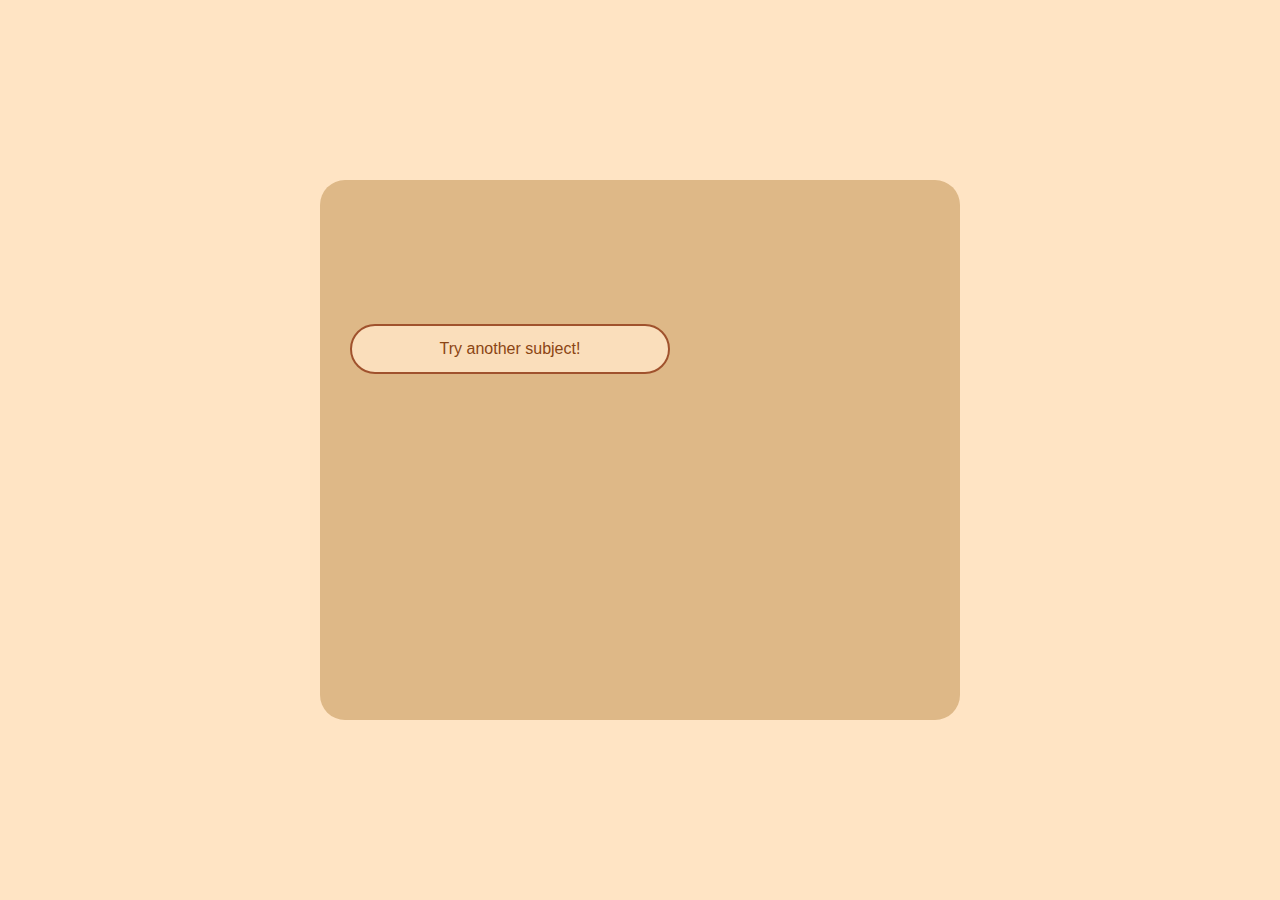
==== end-quiz.html @ db1ab34e "change game functions to be more generic" ====
<!DOCTYPE html>
<html lang="en">
<head>
    <meta charset="UTF-8">
    <meta http-equiv="X-UA-Compatible" content="IE=edge">
    <meta name="viewport" content="width=device-width, initial-scale=1.0">
    <link rel="icon" type="image/png" sizes="32x32" href="assets/images/favicon-32x32.png">
    <link rel="icon" type="image/png" sizes="16x16" href="assets/images/favicon-16x16.png">
    <link rel="stylesheet" href="assets/css/style.css">
    <title>General Knowledge</title>
</head>
<body>
    <div class="container">
    <h1 id="gen-result-message"></h1>
    <button onclick="saveGenScore(event)" id="save-gen-score" type="submit" class="submit">
        Try another subject!
    </button>
    </div>
    <script src="assets/js/script.js"></script>
</body>
</html>
---- assets/css/style.css ----
/* google font */
@import url('https://fonts.googleapis.com/css2?family=Quicksand&display=swap');


/* general text styling */
body {
    font-family: Quicksand, sans-serif;
    background-color: #FFE4C4;
}

h1 {
    font-size: xxx-large;
    color: #A0522D;
    padding: 25px;
    text-align: center;
}

h2 {
    font-size: x-large;
    color: #A0522D;
    text-align: center;
    text-transform: uppercase;
}

h3 {
    font-size: x-large;
    color: #8B4513;
    text-align: center;
}

.intro-titles {
    margin:0;
    padding:0;
}

/* homepage container */
.container {
    top: 50%;
    left: 50%;
    width: 50%;
    height: 60%;
    transform: translate(-50%, -50%);
    background-color: #DEB887;
    position: fixed;
    border-radius: 25px;
}

/* inital page name form */
form {
    text-align: center;
    padding: 10%;
}

.name {
    background: transparent;
    border: 1px solid black;
    border-radius: 25px;
    width: 50%;
    height: 40px;
}

.submit {
    margin: 30px;
    height: 50px;
    width: 50%;
    font-size: medium;
    background-color: #ffe4c4d9;
}

.submit:hover {
    background-color: #A0522D;
    color: white;
    cursor: pointer;
}


/* quiz container */
.quiz-container {
    top: 50%;
    left: 50%;
    width: 75%;
    height: 75%;
    transform: translate(-50%, -50%);
    background-color: #DEB887;
    position: fixed;
    border-radius: 25px;
}

/* quiz text inputs */
div button {
    color: #8B4513;
    background-color: #ffe4c4d9;
    border: 2px solid #A0522D;
    width: 75%;
    margin: 5%;
    border-radius: 25px;
    margin: 5px 13%;
    height: 100px;
}

button a {
    text-decoration: none;
}

h1 h2 {
    vertical-align: middle;
}

div h2:hover{
    color: #808000;
}


.correct {
    background-color: green;
}

.incorrect {
    background-color: red;
}
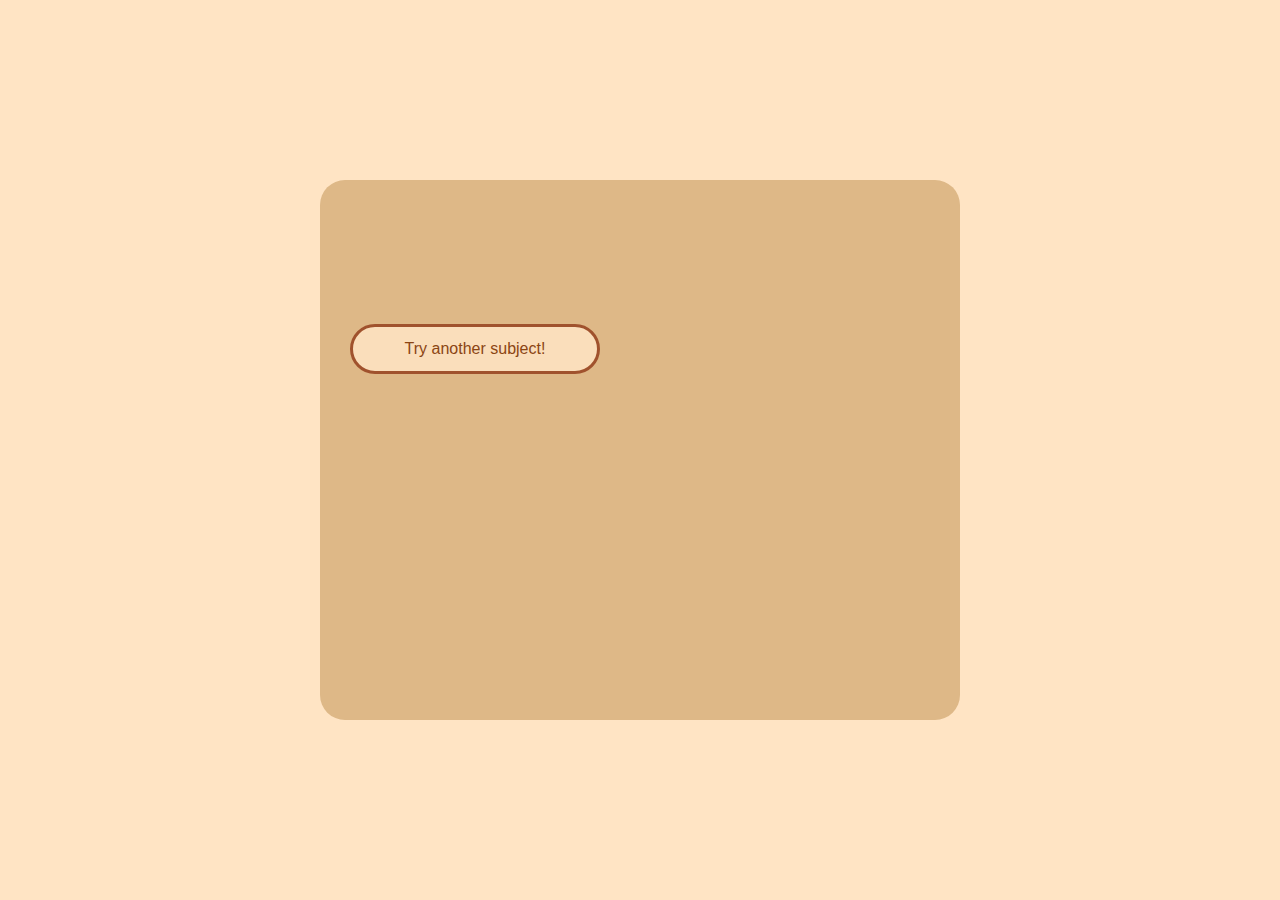
==== commit 13849097: "add footer" ====
--- a/end-quiz.html
+++ b/end-quiz.html
@@ -11,8 +11,8 @@
 </head>
 <body>
     <div class="container">
-    <h1 id="gen-result-message"></h1>
-    <button onclick="saveGenScore(event)" id="save-gen-score" type="submit" class="submit">
+    <h1 id="result-message"></h1>
+    <button onclick="nextSubject(event)" type="submit" class="submit">
         Try another subject!
     </button>
     </div>
--- a/assets/css/style.css
+++ b/assets/css/style.css
@@ -29,7 +29,7 @@
 }
 
 .intro-titles {
-    margin:0;
+    margin:50px;
     padding:0;
 }
 
@@ -53,18 +53,24 @@
 
 .name {
     background: transparent;
-    border: 1px solid black;
+    border: 3px solid #A0522D;
     border-radius: 25px;
-    width: 50%;
+    width: 240px;
     height: 40px;
+}
+
+input::placeholder {
+    text-align: center;
+    color: #404040;
 }
 
 .submit {
     margin: 30px;
     height: 50px;
-    width: 50%;
+    width: 250px;
     font-size: medium;
     background-color: #ffe4c4d9;
+    border: 3px solid #A0522D;
 }
 
 .submit:hover {
@@ -118,3 +124,11 @@
 .incorrect {
     background-color: red;
 }
+
+footer {
+    text-align: center;
+    position: fixed;
+    left: 0;
+    bottom: 0;
+    width: 100%;
+}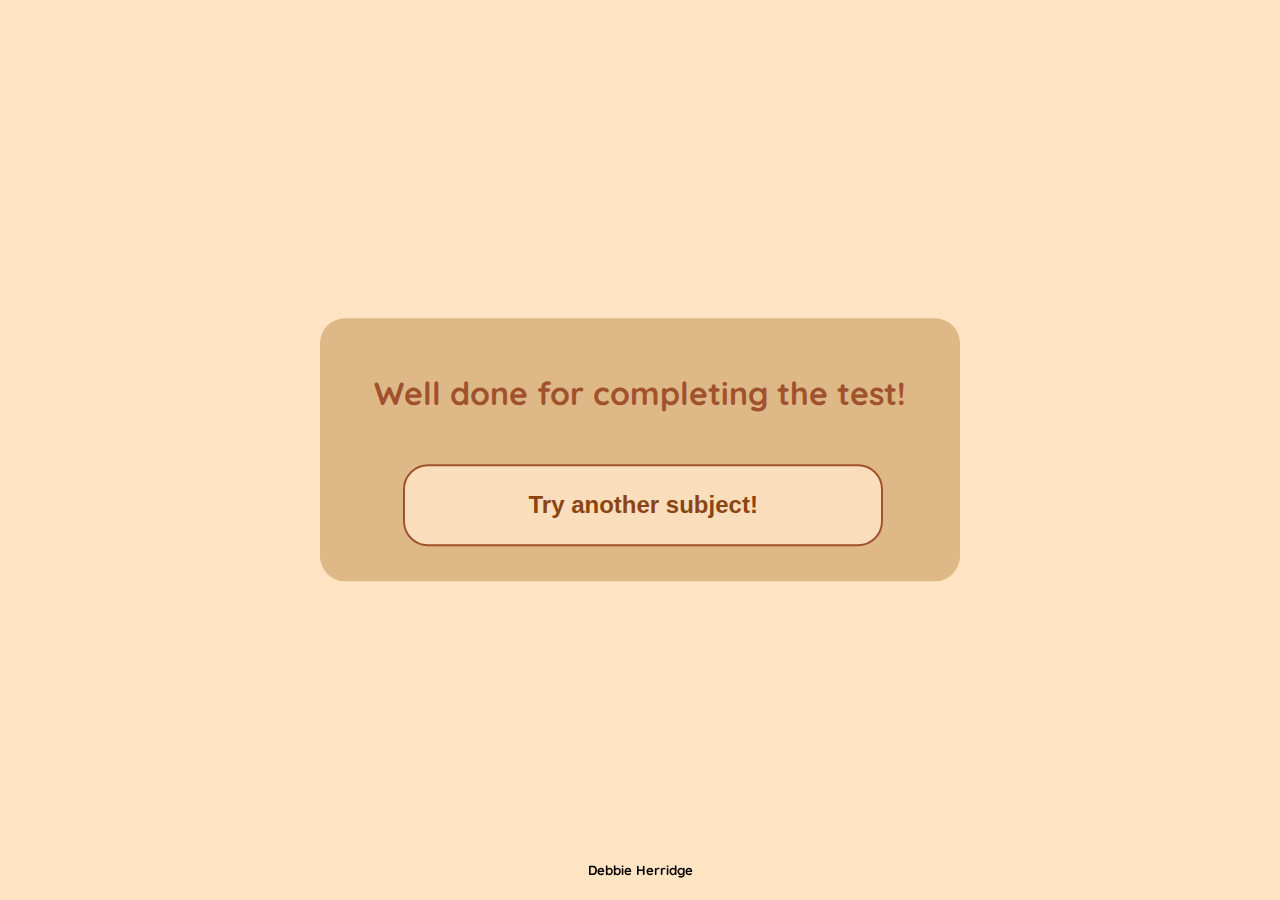
==== commit 50d242de: "add consistant styling throughout pages" ====
--- a/end-quiz.html
+++ b/end-quiz.html
@@ -11,10 +11,15 @@
 </head>
 <body>
     <div class="container">
-    <h1 id="result-message"></h1>
-    <button onclick="nextSubject(event)" type="submit" class="submit">
-        Try another subject!
-    </button>
+        <div class="choice-section">
+            <h1 id="result-message">Well done for completing the test!</h1>
+            <button onclick="nextSubject(event)" type="submit" id="end-page">
+                <h3>Try another subject!</h3>
+            </button>
+        </div>
+    </div>
+    <div>
+        <footer><h5>Debbie Herridge</h5></footer>
     </div>
     <script src="assets/js/script.js"></script>
 </body>
--- a/assets/css/style.css
+++ b/assets/css/style.css
@@ -38,7 +38,7 @@
     top: 50%;
     left: 50%;
     width: 50%;
-    height: 60%;
+    height: auto;
     transform: translate(-50%, -50%);
     background-color: #DEB887;
     position: fixed;
@@ -57,6 +57,7 @@
     border-radius: 25px;
     width: 240px;
     height: 40px;
+    outline: none;
 }
 
 input::placeholder {
@@ -64,7 +65,7 @@
     color: #404040;
 }
 
-.submit {
+#submit {
     margin: 30px;
     height: 50px;
     width: 250px;
@@ -73,7 +74,7 @@
     border: 3px solid #A0522D;
 }
 
-.submit:hover {
+#submit:hover {
     background-color: #A0522D;
     color: white;
     cursor: pointer;
@@ -85,7 +86,7 @@
     top: 50%;
     left: 50%;
     width: 75%;
-    height: 75%;
+    height: auto;
     transform: translate(-50%, -50%);
     background-color: #DEB887;
     position: fixed;
@@ -112,17 +113,38 @@
     vertical-align: middle;
 }
 
-div h2:hover{
-    color: #808000;
+div h1 {
+    font-size: 200%;
 }
 
+div p {
+    color: #8B4513;
+    background-color: #ffe4c4d9;
+    border: 2px solid #A0522D;
+    width: 75%;
+    margin: 5%;
+    border-radius: 25px;
+    margin: 5px 13%;
+    height: 100px;
+}
 
+div h2:hover{
+    color: #DEB887;
+}
+
+.choice-section {
+    margin: 30px 0;
+}
+
+/* chosen answer responses */
 .correct {
-    background-color: green;
+    background-color: #2E8B57;
+    border: none;
 }
 
 .incorrect {
-    background-color: red;
+    background-color: #FA8072;
+    border: none;
 }
 
 footer {
@@ -131,4 +153,37 @@
     left: 0;
     bottom: 0;
     width: 100%;
+}
+
+/* end page */
+
+#end-page {
+    height:auto;
+}
+
+#end-page:hover {
+    border: 3px outset #A0522D;
+    cursor: pointer; 
+}
+
+
+/* media queries */
+
+@media (max-width: 1000px) {
+    .container {
+        width:70%;
+    }
+}
+
+@media (max-width: 560px) {
+    #submit {
+        width: 40%;
+    }
+    .name {
+        width: 70%;
+    }
+    h1 {
+        margin: 0;
+        padding: 0;
+    }
 }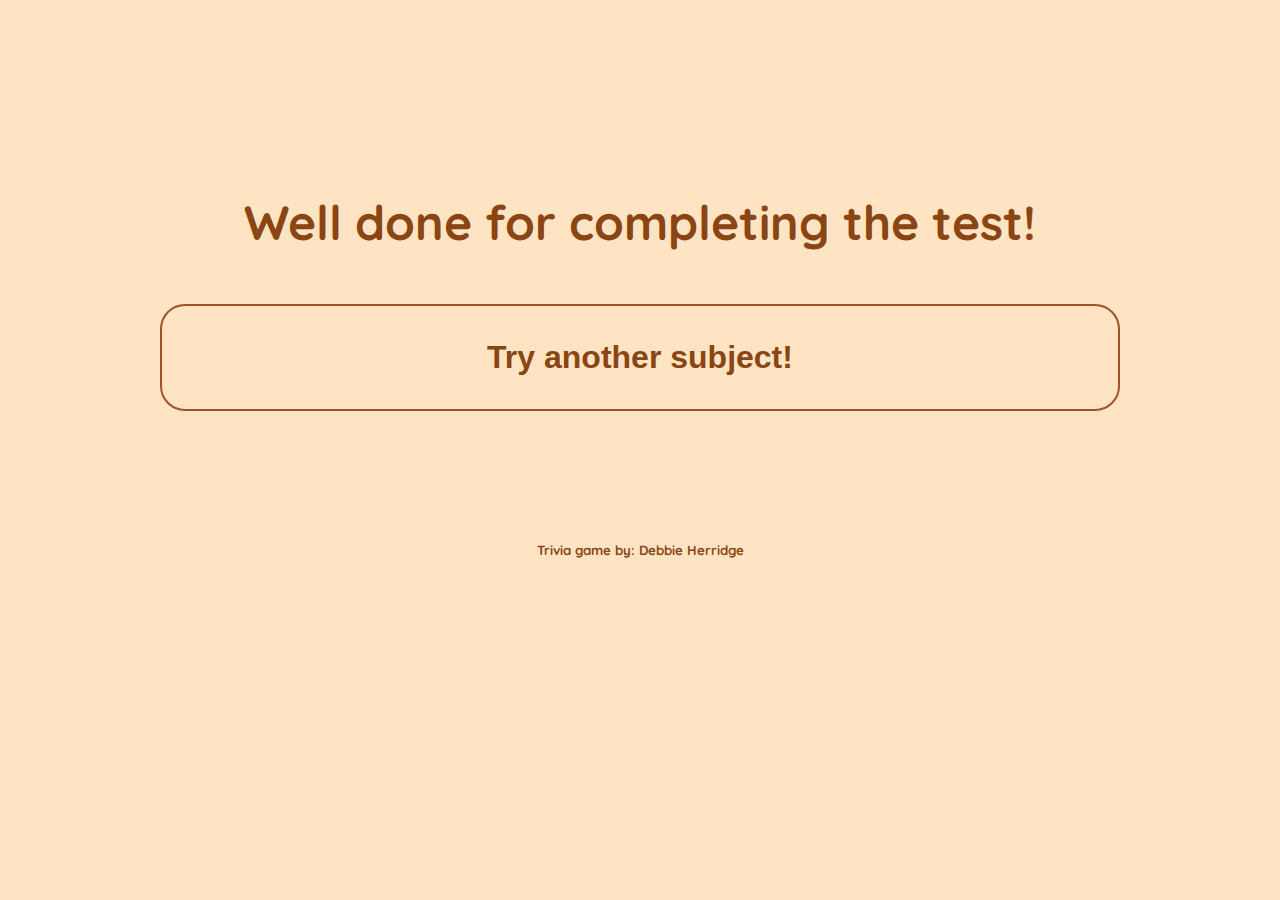
==== commit bdc176e7: "change styles to better suit small screens" ====
--- a/end-quiz.html
+++ b/end-quiz.html
@@ -12,14 +12,15 @@
 <body>
     <div class="container">
         <div class="choice-section">
-            <h1 id="result-message">Well done for completing the test!</h1>
-            <button onclick="nextSubject(event)" type="submit" id="end-page">
+            <h1>Well done for completing the test!</h1>
+            <h1 id="result-message"></h1>
+            <button onclick="nextSubject(event)" type="submit">
                 <h3>Try another subject!</h3>
             </button>
         </div>
     </div>
     <div>
-        <footer><h5>Debbie Herridge</h5></footer>
+        <footer><h5>Trivia game by: Debbie Herridge</h5></footer>
     </div>
     <script src="assets/js/script.js"></script>
 </body>
--- a/assets/css/style.css
+++ b/assets/css/style.css
@@ -6,35 +6,30 @@
 body {
     font-family: Quicksand, sans-serif;
     background-color: #FFE4C4;
+    margin: 0;
+    padding:0;
+    font-size: 62.5%;
+    color: #8B4513;
 }
 
 h1 {
-    font-size: xxx-large;
-    color: #A0522D;
-    padding: 25px;
+    font-size: 3rem;
     text-align: center;
 }
 
 h2 {
-    font-size: x-large;
-    color: #A0522D;
+    font-size: 1.5rem;
     text-align: center;
     text-transform: uppercase;
 }
 
 h3 {
-    font-size: x-large;
-    color: #8B4513;
+    font-size: 2rem;
     text-align: center;
 }
 
-.intro-titles {
-    margin:50px;
-    padding:0;
-}
-
 /* homepage container */
-.container {
+#intro-container{
     top: 50%;
     left: 50%;
     width: 50%;
@@ -45,19 +40,24 @@
     border-radius: 25px;
 }
 
-/* inital page name form */
 form {
     text-align: center;
     padding: 10%;
 }
 
+
 .name {
     background: transparent;
-    border: 3px solid #A0522D;
+    border: 2px solid #A0522D;
     border-radius: 25px;
-    width: 240px;
+    outline: none;
     height: 40px;
-    outline: none;
+    margin: 20px 0;
+    width:75%;
+}
+
+input {
+    text-align: center;
 }
 
 input::placeholder {
@@ -65,125 +65,62 @@
     color: #404040;
 }
 
-#submit {
-    margin: 30px;
-    height: 50px;
-    width: 250px;
-    font-size: medium;
-    background-color: #ffe4c4d9;
-    border: 3px solid #A0522D;
+#submit button:hover {
+    color: #ffe4c4d9;
+    background-color: #A0522D;
+    cursor: pointer;
 }
 
-#submit:hover {
-    background-color: #A0522D;
-    color: white;
+/* quiz text inputs */
+.container {
+    text-align: center;
+    min-height: 300px;
+    height: auto;
+    margin-top: 15%;
+}
+
+div button {
+    color: #8B4513;
+    background-color: #ffe4c4d9;
+    border: 2px solid #A0522D;
+    border-radius: 25px;
+    margin: 20px 0;
+    width:75%;
+    height:auto;
+}
+
+div button:hover {
+    border: 5px solid #A0522D;
     cursor: pointer;
 }
 
 
-/* quiz container */
-.quiz-container {
-    top: 50%;
-    left: 50%;
-    width: 75%;
-    height: auto;
-    transform: translate(-50%, -50%);
-    background-color: #DEB887;
-    position: fixed;
-    border-radius: 25px;
+/* chosen answer responses */
+.correct {
+    background-color:#556B2F;
+    color:#BDB76B;
+    border: none;
 }
 
-/* quiz text inputs */
-div button {
-    color: #8B4513;
-    background-color: #ffe4c4d9;
-    border: 2px solid #A0522D;
-    width: 75%;
-    margin: 5%;
-    border-radius: 25px;
-    margin: 5px 13%;
-    height: 100px;
-}
-
-button a {
-    text-decoration: none;
-}
-
-h1 h2 {
-    vertical-align: middle;
-}
-
-div h1 {
-    font-size: 200%;
-}
-
-div p {
-    color: #8B4513;
-    background-color: #ffe4c4d9;
-    border: 2px solid #A0522D;
-    width: 75%;
-    margin: 5%;
-    border-radius: 25px;
-    margin: 5px 13%;
-    height: 100px;
-}
-
-div h2:hover{
-    color: #DEB887;
-}
-
-.choice-section {
-    margin: 30px 0;
-}
-
-/* chosen answer responses */
-.correct {
-    background-color: #2E8B57;
+.correct:hover {
     border: none;
 }
 
 .incorrect {
-    background-color: #FA8072;
-    border: none;
+    background-color:#D2B48C;
 }
 
 footer {
     text-align: center;
-    position: fixed;
+    font-size: 1rem;
     left: 0;
     bottom: 0;
     width: 100%;
+    margin-top: 50px;
 }
 
-/* end page */
-
-#end-page {
-    height:auto;
-}
-
-#end-page:hover {
-    border: 3px outset #A0522D;
-    cursor: pointer; 
-}
-
-
-/* media queries */
-
 @media (max-width: 1000px) {
-    .container {
-        width:70%;
+    #intro-container {
+        width:80%;
     }
 }
-
-@media (max-width: 560px) {
-    #submit {
-        width: 40%;
-    }
-    .name {
-        width: 70%;
-    }
-    h1 {
-        margin: 0;
-        padding: 0;
-    }
-}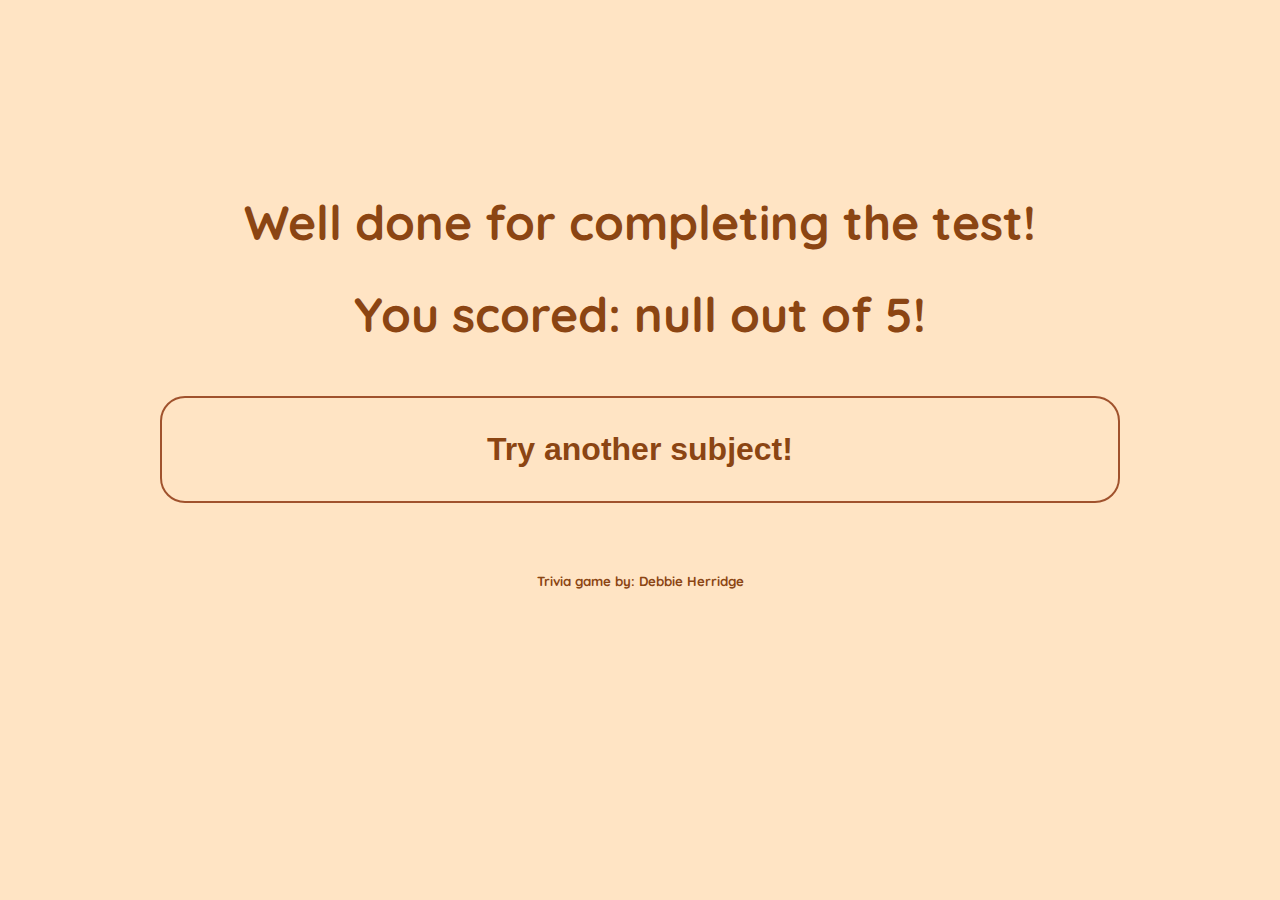
==== commit 1c637d6c: "comment sections" ====
--- a/end-quiz.html
+++ b/end-quiz.html
@@ -9,7 +9,8 @@
     <link rel="stylesheet" href="assets/css/style.css">
     <title>General Knowledge</title>
 </head>
-<body>
+<!-- retrieve users final score and display  -->
+<body onload="finalScore()">
     <div class="container">
         <div class="choice-section">
             <h1>Well done for completing the test!</h1>
--- a/assets/css/style.css
+++ b/assets/css/style.css
@@ -20,7 +20,6 @@
 h2 {
     font-size: 1.5rem;
     text-align: center;
-    text-transform: uppercase;
 }
 
 h3 {
@@ -94,6 +93,9 @@
     cursor: pointer;
 }
 
+button h2 {
+    text-transform: uppercase;
+}
 
 /* chosen answer responses */
 .correct {
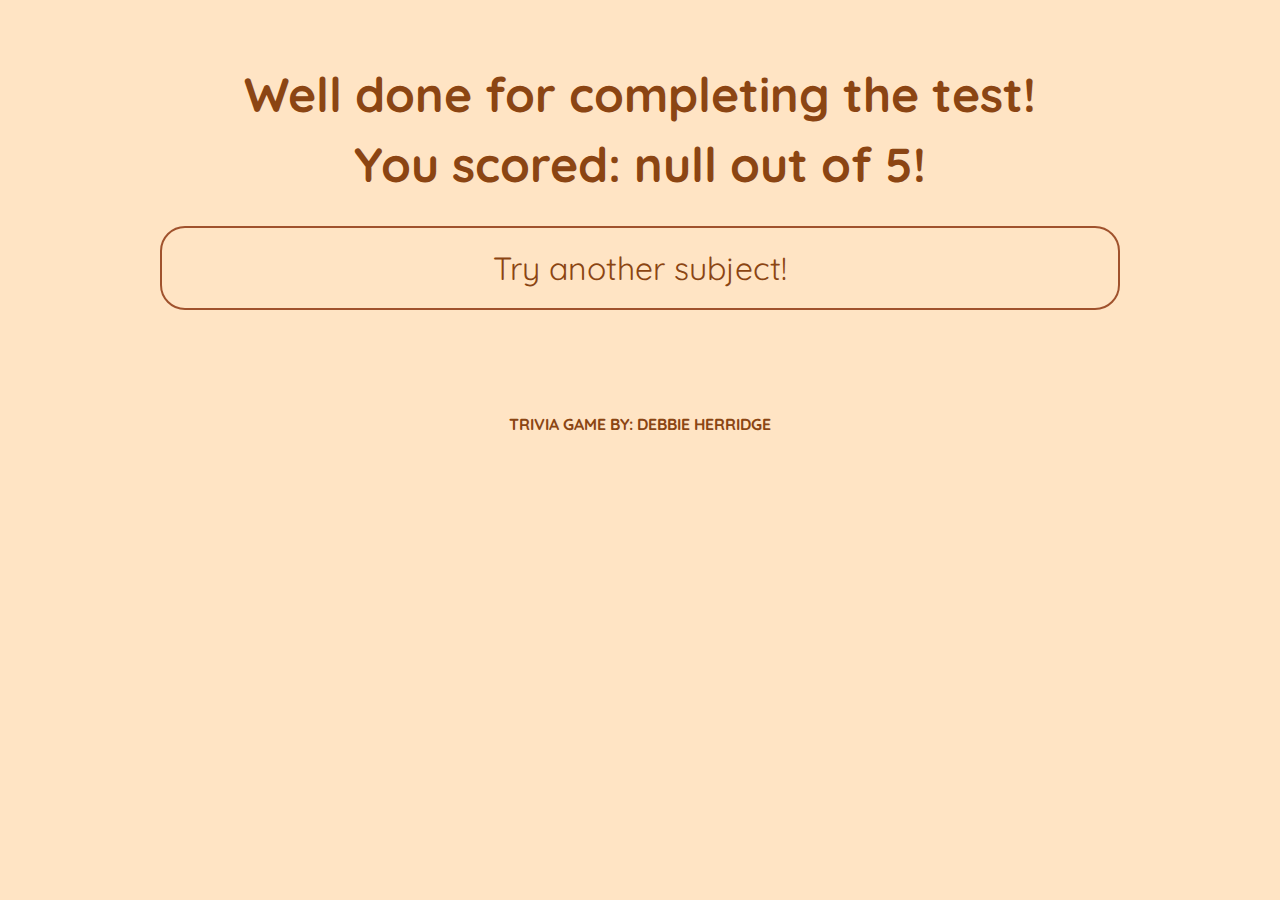
==== commit 14ef3665: "amend html as per validator results" ====
--- a/end-quiz.html
+++ b/end-quiz.html
@@ -14,10 +14,12 @@
     <div class="container">
         <div class="choice-section">
             <h1>Well done for completing the test!</h1>
-            <h1 id="result-message"></h1>
-            <button onclick="nextSubject(event)" type="submit">
-                <h3>Try another subject!</h3>
-            </button>
+            <h1 id="result-message">insert results</h1>
+            <h3>
+                <button onclick="nextSubject(event)" type="submit">
+                    Try another subject!
+                </button>
+            </h3>
         </div>
     </div>
     <div>
--- a/assets/css/style.css
+++ b/assets/css/style.css
@@ -1,5 +1,5 @@
 /* google font */
-@import url('https://fonts.googleapis.com/css2?family=Quicksand&display=swap');
+@import url('https://fonts.googleapis.com/css2?family=Josefin+Sans&family=Quicksand&display=swap');
 
 
 /* general text styling */
@@ -15,6 +15,7 @@
 h1 {
     font-size: 3rem;
     text-align: center;
+    margin: 10px 15px;
 }
 
 h2 {
@@ -27,7 +28,11 @@
     text-align: center;
 }
 
-/* homepage container */
+button {
+    font-family: Quicksand, sans-serif;
+}
+
+/* user introduction container */
 #intro-container{
     top: 50%;
     left: 50%;
@@ -39,11 +44,11 @@
     border-radius: 25px;
 }
 
+/* introduction form */
 form {
     text-align: center;
     padding: 10%;
 }
-
 
 .name {
     background: transparent;
@@ -53,6 +58,11 @@
     height: 40px;
     margin: 20px 0;
     width:75%;
+}
+
+h2 button {
+    text-transform: uppercase;
+    font-size: 1.25rem;
 }
 
 input {
@@ -70,12 +80,12 @@
     cursor: pointer;
 }
 
-/* quiz text inputs */
+/* quiz container */
 .container {
     text-align: center;
     min-height: 300px;
     height: auto;
-    margin-top: 15%;
+    margin-top: 5%;
 }
 
 div button {
@@ -83,9 +93,9 @@
     background-color: #ffe4c4d9;
     border: 2px solid #A0522D;
     border-radius: 25px;
-    margin: 20px 0;
     width:75%;
     height:auto;
+    min-height: 50px;
 }
 
 div button:hover {
@@ -93,7 +103,12 @@
     cursor: pointer;
 }
 
-button h2 {
+h3 button {
+    font-size: 2rem;
+    padding: 20px;
+}
+
+.uppercase {
     text-transform: uppercase;
 }
 
@@ -114,15 +129,37 @@
 
 footer {
     text-align: center;
-    font-size: 1rem;
+    font-size: 1.2rem;
     left: 0;
     bottom: 0;
     width: 100%;
     margin-top: 50px;
+    text-transform: uppercase;
 }
 
+/* media queries */
 @media (max-width: 1000px) {
     #intro-container {
         width:80%;
     }
 }
+
+@media (max-width: 450px) {
+    body {
+    font-family: 'Josefin Sans', sans-serif;
+    }
+    h1 {
+    font-size: 1.5rem;
+    margin: 25px;
+    }
+    div button {
+        margin-top: 10px;
+    }
+    button h3 {
+        font-size: 1rem;
+    }
+    button {
+        font-family: 'Josefin Sans', sans-serif;
+    }
+}
+
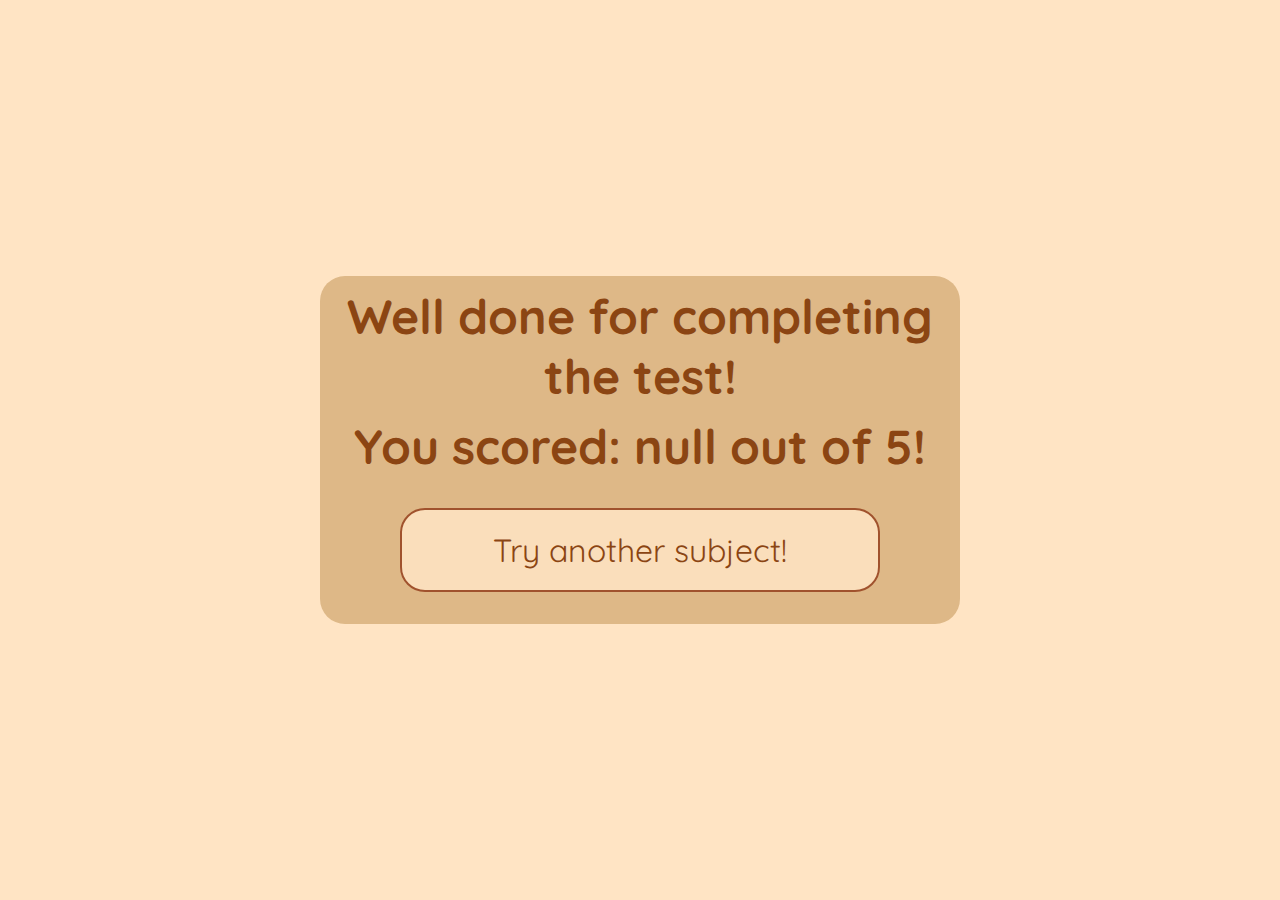
==== commit 16608699: "first read.me full draft with screenshots" ====
--- a/end-quiz.html
+++ b/end-quiz.html
@@ -11,7 +11,7 @@
 </head>
 <!-- retrieve users final score and display  -->
 <body onload="finalScore()">
-    <div class="container">
+    <div class="beige-container">
         <div class="choice-section">
             <h1>Well done for completing the test!</h1>
             <h1 id="result-message">insert results</h1>
@@ -22,9 +22,6 @@
             </h3>
         </div>
     </div>
-    <div>
-        <footer><h5>Trivia game by: Debbie Herridge</h5></footer>
-    </div>
     <script src="assets/js/script.js"></script>
 </body>
 </html>--- a/assets/css/style.css
+++ b/assets/css/style.css
@@ -33,7 +33,7 @@
 }
 
 /* user introduction container */
-#intro-container{
+.beige-container{
     top: 50%;
     left: 50%;
     width: 50%;
@@ -161,5 +161,9 @@
     button {
         font-family: 'Josefin Sans', sans-serif;
     }
+    .beige-container {
+        top: 40%;
+        width: 70%;
+    }
 }
 
